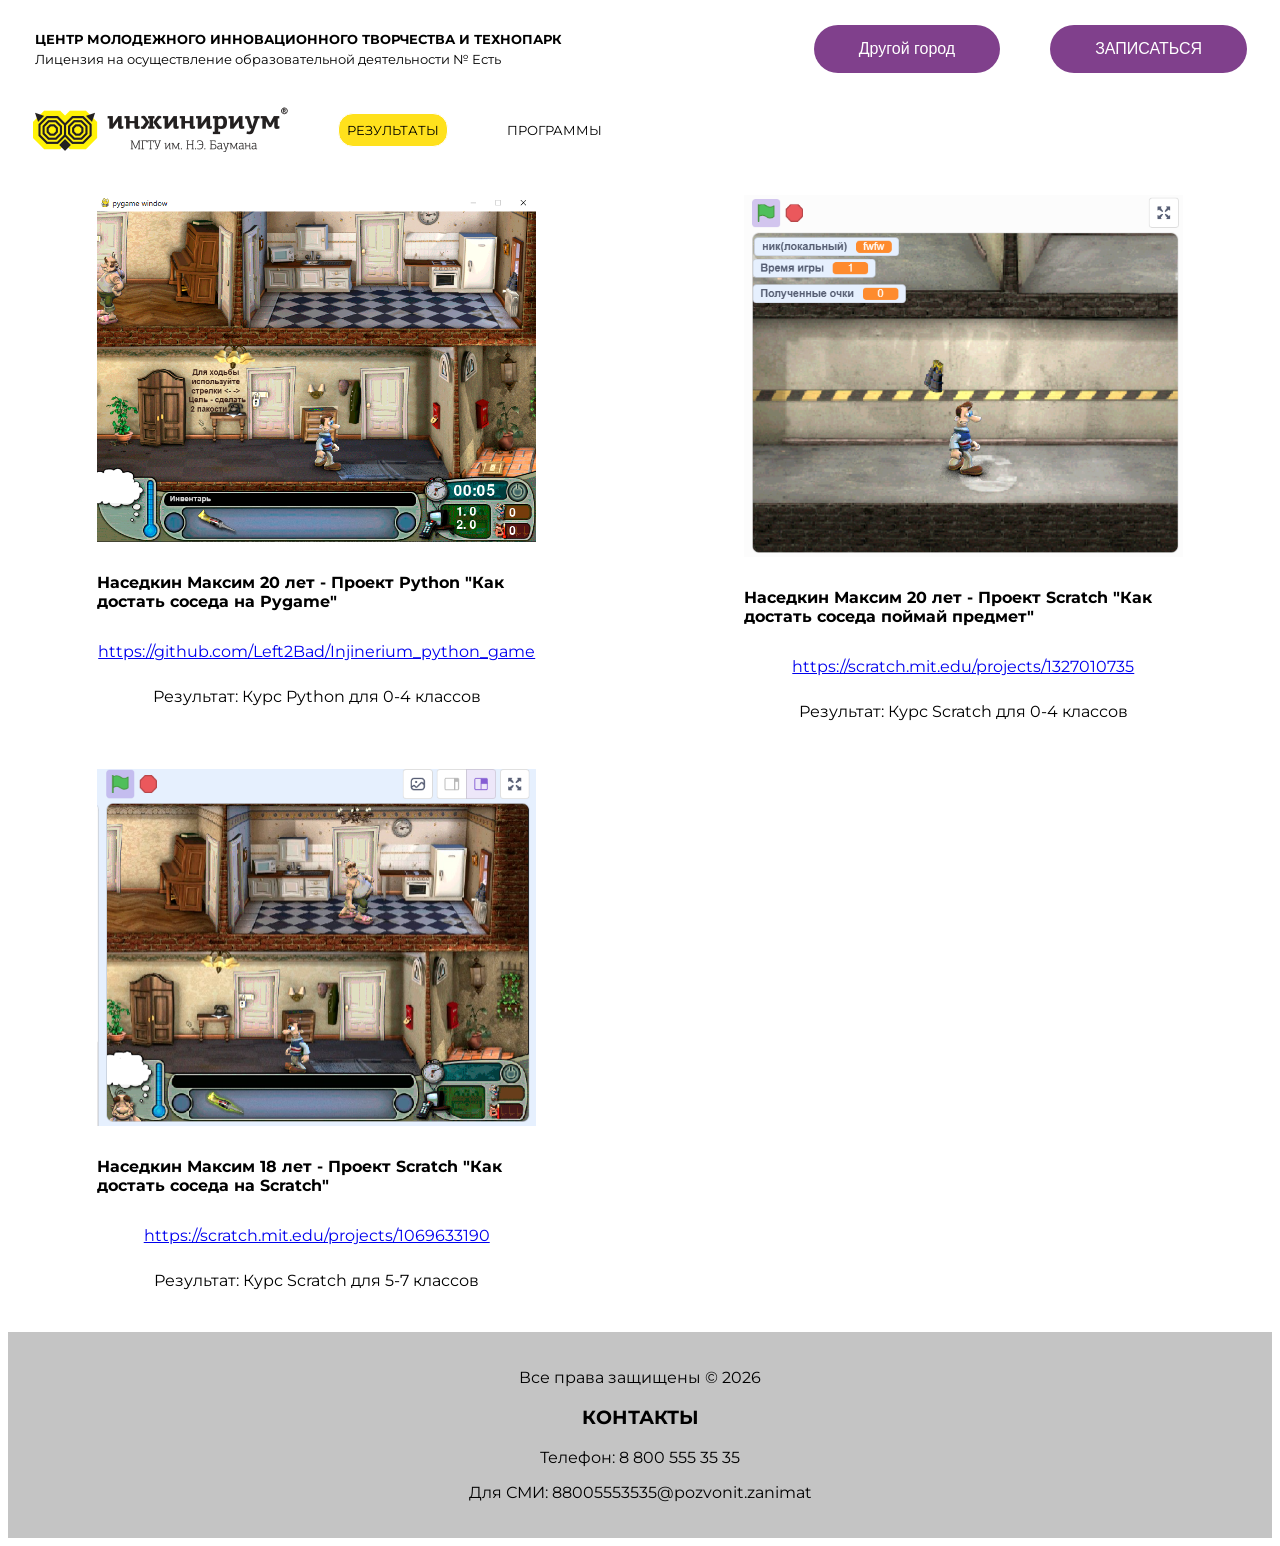
==== result.html @ a4139221 "ershtertsaghgxjtyfn" ====
<!DOCTYPE html>
<html lang="en">
<head>
    <meta charset="UTF-8">
    <meta name="viewport" content="width=device-width, initial-scale=1.0">
    <title>Инжинириум WEB задание</title>
    <link href="https://fonts.googleapis.com/css?family=Montserrat:300,400,500,600,700&display=swap" rel="stylesheet">
    <style>
        #preloader {
            position: fixed;
            inset: 0;
            display: grid;
            background: #ffffff;
            place-items: center;
            z-index: 9999;
            transition: opacity 400ms ease, visibility 400ms ease;
            opacity: 1;
            visibility: visible;
        }
        .preloader__spinner {
            width: 50px;
            height: 50px;
            border-radius: 50%;
            border: 5px solid rgba(0,0,0,0.1);
            border-top-color: #0b5fff;
            animation: spin 1s linear infinite;
        }
        .site-content {
            opacity: 0;
            transform: translateY(6px);
            transition: opacity 500ms cubic-bezier(.2,.8,.2,1), transform 500ms cubic-bezier(.2,.8,.2,1);
        }
        .loaded .site-content {
            opacity: 1;
            transform: translateY(0);
        }
        
        @keyframes spin { to { transform: rotate(360deg);}}

        @media (prefers-reduced-motion: reduce) {
            .preloader__spinner { animation: none; }
            #preloader, .site-content { transition: none !important; }
        }

        body {
            font-family: 'Montserrat', sans-serif;
        }
        .header-container {
            display: flex;
            justify-content: space-between;
            align-items: center;
            padding: 17px 25px;
        }
        .left-col {
            display: flex;
            flex-direction: column;
        }
        .left-col * {
            margin: 2px;
            font-size: 13px;
        }
        .right-col {
            display: flex;
            gap: 50px;
        }
        .btn {
            padding: 15px 45px;
            background-color: #80408c;
            font-size: 16px;
            color: white;
            border: none;
            border-radius: 25px;
        }
        .second-header-container {
            display: flex;
            justify-content:baseline;
            align-items: center;
            padding: 17px 25px;
        }
        .second-header-container a {
            margin-left: 50px;
            text-decoration: none;
            color: black;
            font-size: 13px;
            padding: 8px;
            border-radius: 15px;
            border: 1px solid white;
        }
        a.main {
            background-color: #ffe11c;
        }
        .second-header-container a:hover {
            border: 1px solid black;
        }

        main {
            width: 90%;
            margin: 0 auto;
        }
        .items-container {
            display: flex;
            flex-wrap: wrap;
            justify-content: space-between;
            gap: 20px;
            padding: 20px;
        }
        .item {
            width: 40%;
            display: flex;
            flex-direction: column;
            align-items: center;
            gap: 10px;
            padding: 5px;
            border: 1px solid white;
        }
        .item:hover {
            border: 1px solid black;
        }
        .item img {
            width: 100%;
        }
        footer {
            background-color: #c4c4c4;
            text-align: center;
            padding: 20px;
        }
    </style>
    
</head>
<body>
    <div id="preloader" aria-hidden="true">
        <div class="preloader__spinner" role="status" aria-label="Загрузка"></div>
    </div>
    <div id="site-content" class="site-content">
        <header>
            <div class="header-container">
                <div class="left-col">
                    <h3 class="title">ЦЕНТР МОЛОДЕЖНОГО ИННОВАЦИОННОГО ТВОРЧЕСТВА И ТЕХНОПАРК</h3>
                    <p class="text">Лицензия на осуществление образовательной деятельности № Есть</p>
                </div>
                <div class="right-col">
                    <button class="btn">Другой город</button>
                    <button class="btn">ЗАПИСАТЬСЯ</button>
                </div>
            </div>
            <div class="second-header-container">
                <img src="inginirium.png" alt="Логотип">
                <a href="#" class="main">РЕЗУЛЬТАТЫ</a>
                <a href="#">ПРОГРАММЫ</a>
            </div>
        </header>

        <main>
            <div class="items-container">
                <div class="item">
                    <img src="result1.png" alt="Результат 1">
                    <h4>Наседкин Максим 20 лет - Проект Python "Как достать соседа на Pygame"</h4>
                    <a href="https://github.com/Left2Bad/Injinerium_python_game" target="_blank">https://github.com/Left2Bad/Injinerium_python_game</a>
                    <p>Результат: Курс Python для 0-4 классов</p>
                </div>
                <div class="item">
                    <img src="result2.png" alt="Результат 2">
                    <h4>Наседкин Максим 20 лет - Проект Scratch "Как достать соседа поймай предмет"</h4>
                    <a href="https://scratch.mit.edu/projects/1327010735" target="_blank">https://scratch.mit.edu/projects/1327010735</a>
                    <p>Результат: Курс Scratch для 0-4 классов</p>
                </div>
                <div class="item">
                    <img src="result3.png" alt="Результат 3">
                    <h4>Наседкин Максим 18 лет - Проект Scratch "Как достать соседа на Scratch"</h4>
                    <a href="https://scratch.mit.edu/projects/1069633190" target="_blank">https://scratch.mit.edu/projects/1069633190</a>
                    <p>Результат: Курс Scratch для 5-7 классов</p>
                </div>
            </div>
        </main>

        <footer>
            <p>Все права защищены &copy; 2026</p>
            <h3>КОНТАКТЫ</h3>
            Телефон: 8 800 555 35 35
            <p>Для СМИ: 88005553535@pozvonit.zanimat</p>
        </footer>
    </div>
    <script>
        (function() {
            let MIN_DURATION = 300;
            let start = Date.now();
            let onFinish = function() {
                let elapsed = Date.now() - start;
                let remaining = Math.max(0, MIN_DURATION - elapsed);
                setTimeout(function() {
                    document.documentElement.classList.add('loaded');
                    setTimeout(function() {
                    let p = document.getElementById('preloader');
                    if (p && p.parentNode) {
                        p.parentNode.removeChild(p);
                        document.body.classList.add('loaded');
                    }
                }, 600);
                }, remaining);
            };
            if (document.readyState === 'complete') {
                onFinish();
            } else {
                window.addEventListener('load', onFinish, {once: true});
                setTimeout(function() {
                    if(!document.documentElement.classList.contains('loaded')) {
                        onFinish();
                    }
                }, 5000);
            }
        })();
    </script>
</body>
</html>
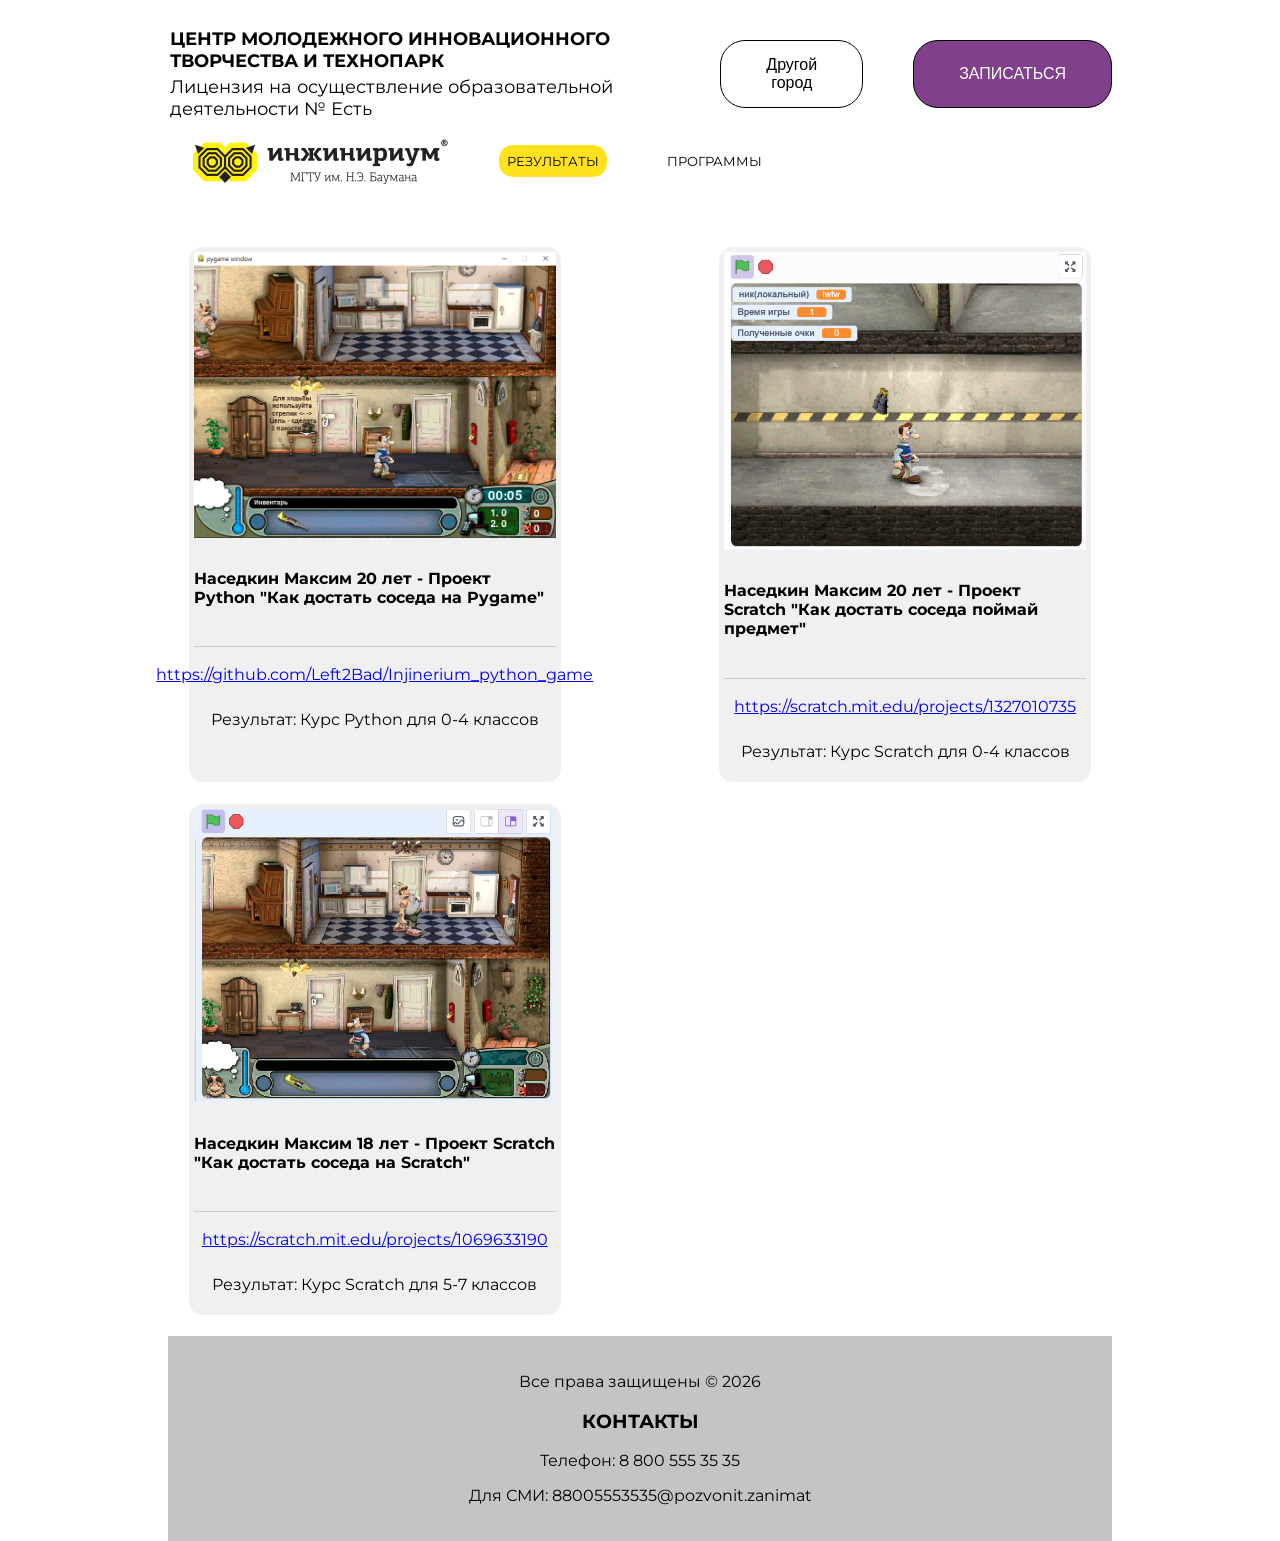
==== commit 8fb55ab6: "Add white button style and adjust header border; update button width" ====
--- a/result.html
+++ b/result.html
@@ -5,127 +5,7 @@
     <meta name="viewport" content="width=device-width, initial-scale=1.0">
     <title>Инжинириум WEB задание</title>
     <link href="https://fonts.googleapis.com/css?family=Montserrat:300,400,500,600,700&display=swap" rel="stylesheet">
-    <style>
-        #preloader {
-            position: fixed;
-            inset: 0;
-            display: grid;
-            background: #ffffff;
-            place-items: center;
-            z-index: 9999;
-            transition: opacity 400ms ease, visibility 400ms ease;
-            opacity: 1;
-            visibility: visible;
-        }
-        .preloader__spinner {
-            width: 50px;
-            height: 50px;
-            border-radius: 50%;
-            border: 5px solid rgba(0,0,0,0.1);
-            border-top-color: #0b5fff;
-            animation: spin 1s linear infinite;
-        }
-        .site-content {
-            opacity: 0;
-            transform: translateY(6px);
-            transition: opacity 500ms cubic-bezier(.2,.8,.2,1), transform 500ms cubic-bezier(.2,.8,.2,1);
-        }
-        .loaded .site-content {
-            opacity: 1;
-            transform: translateY(0);
-        }
-        
-        @keyframes spin { to { transform: rotate(360deg);}}
-
-        @media (prefers-reduced-motion: reduce) {
-            .preloader__spinner { animation: none; }
-            #preloader, .site-content { transition: none !important; }
-        }
-
-        body {
-            font-family: 'Montserrat', sans-serif;
-        }
-        .header-container {
-            display: flex;
-            justify-content: space-between;
-            align-items: center;
-            padding: 17px 25px;
-        }
-        .left-col {
-            display: flex;
-            flex-direction: column;
-        }
-        .left-col * {
-            margin: 2px;
-            font-size: 13px;
-        }
-        .right-col {
-            display: flex;
-            gap: 50px;
-        }
-        .btn {
-            padding: 15px 45px;
-            background-color: #80408c;
-            font-size: 16px;
-            color: white;
-            border: none;
-            border-radius: 25px;
-        }
-        .second-header-container {
-            display: flex;
-            justify-content:baseline;
-            align-items: center;
-            padding: 17px 25px;
-        }
-        .second-header-container a {
-            margin-left: 50px;
-            text-decoration: none;
-            color: black;
-            font-size: 13px;
-            padding: 8px;
-            border-radius: 15px;
-            border: 1px solid white;
-        }
-        a.main {
-            background-color: #ffe11c;
-        }
-        .second-header-container a:hover {
-            border: 1px solid black;
-        }
-
-        main {
-            width: 90%;
-            margin: 0 auto;
-        }
-        .items-container {
-            display: flex;
-            flex-wrap: wrap;
-            justify-content: space-between;
-            gap: 20px;
-            padding: 20px;
-        }
-        .item {
-            width: 40%;
-            display: flex;
-            flex-direction: column;
-            align-items: center;
-            gap: 10px;
-            padding: 5px;
-            border: 1px solid white;
-        }
-        .item:hover {
-            border: 1px solid black;
-        }
-        .item img {
-            width: 100%;
-        }
-        footer {
-            background-color: #c4c4c4;
-            text-align: center;
-            padding: 20px;
-        }
-    </style>
-    
+    <link rel ="stylesheet" href="style.css">
 </head>
 <body>
     <div id="preloader" aria-hidden="true">
@@ -139,14 +19,14 @@
                     <p class="text">Лицензия на осуществление образовательной деятельности № Есть</p>
                 </div>
                 <div class="right-col">
-                    <button class="btn">Другой город</button>
+                    <button class="btn white-btn">Другой город</button>
                     <button class="btn">ЗАПИСАТЬСЯ</button>
                 </div>
             </div>
             <div class="second-header-container">
                 <img src="inginirium.png" alt="Логотип">
-                <a href="#" class="main">РЕЗУЛЬТАТЫ</a>
-                <a href="#">ПРОГРАММЫ</a>
+                <a href="result.html" class="main">РЕЗУЛЬТАТЫ</a>
+                <a href="programs.html">ПРОГРАММЫ</a>
             </div>
         </header>
 
@@ -155,18 +35,21 @@
                 <div class="item">
                     <img src="result1.png" alt="Результат 1">
                     <h4>Наседкин Максим 20 лет - Проект Python "Как достать соседа на Pygame"</h4>
+                    <hr>
                     <a href="https://github.com/Left2Bad/Injinerium_python_game" target="_blank">https://github.com/Left2Bad/Injinerium_python_game</a>
                     <p>Результат: Курс Python для 0-4 классов</p>
                 </div>
                 <div class="item">
                     <img src="result2.png" alt="Результат 2">
                     <h4>Наседкин Максим 20 лет - Проект Scratch "Как достать соседа поймай предмет"</h4>
+                    <hr>
                     <a href="https://scratch.mit.edu/projects/1327010735" target="_blank">https://scratch.mit.edu/projects/1327010735</a>
                     <p>Результат: Курс Scratch для 0-4 классов</p>
                 </div>
                 <div class="item">
                     <img src="result3.png" alt="Результат 3">
                     <h4>Наседкин Максим 18 лет - Проект Scratch "Как достать соседа на Scratch"</h4>
+                    <hr>
                     <a href="https://scratch.mit.edu/projects/1069633190" target="_blank">https://scratch.mit.edu/projects/1069633190</a>
                     <p>Результат: Курс Scratch для 5-7 классов</p>
                 </div>
--- a/style.css
+++ b/style.css
@@ -0,0 +1,141 @@
+#preloader {
+    position: fixed;
+    inset: 0;
+    display: grid;
+    background: #ffffff;
+    place-items: center;
+    z-index: 9999;
+    transition: opacity 400ms ease, visibility 400ms ease;
+    opacity: 1;
+    visibility: visible;
+}
+.preloader__spinner {
+    width: 50px;
+    height: 50px;
+    border-radius: 50%;
+    border: 5px solid rgba(0,0,0,0.1);
+    border-top-color: #0b5fff;
+    animation: spin 1s linear infinite;
+}
+.site-content {
+    opacity: 0;
+    transform: translateY(6px);
+    transition: opacity 500ms cubic-bezier(.2,.8,.2,1), transform 500ms cubic-bezier(.2,.8,.2,1);
+}
+.loaded .site-content {
+    opacity: 1;
+    transform: translateY(0);
+}
+
+@keyframes spin { to { transform: rotate(360deg);}}
+
+@media (prefers-reduced-motion: reduce) {
+    .preloader__spinner { animation: none; }
+    #preloader, .site-content { transition: none !important; }
+}
+
+body {
+    box-sizing: border-box;
+    font-family: 'Montserrat', sans-serif;
+    padding: 0 40px;
+    width: 80vw;
+    margin: 0 auto;
+}
+header {
+    margin: 2vw auto;
+}
+.header-container {
+    width: 100%;
+    display: flex;
+    justify-content: space-between;
+    align-items: center;
+}
+.left-col {
+    display: flex;
+    flex-direction: column;
+}
+.left-col * {
+    margin: 2px;
+    font-size: 2vh;
+}
+.right-col {
+    display: flex;
+    gap: 50px;  
+}
+.btn {
+    padding: 15px 45px;
+    background-color: #80408c;
+    font-size: 16px;
+    color: white;
+    border: 1px solid black;
+    border-radius: 25px;
+}
+.white-btn {
+    background-color: white;
+    color: black;
+}
+.second-header-container {
+    width: 100%;
+    display: flex;
+    justify-content:baseline;
+    align-items: center;
+    padding: 17px 25px;
+}
+.second-header-container a {
+    margin-left: 50px;
+    text-decoration: none;
+    color: black;
+    font-size: 13px;
+    padding: 8px;
+    border-radius: 15px;
+    border: 1px solid white;
+}
+a.main {
+    background-color: #ffe11c;
+}
+.second-header-container a:hover {
+    border: 1px solid black;
+}
+
+main {
+    width: 100%;
+    margin: 0 auto;
+}
+.items-container {
+    display: flex;
+    flex-wrap: wrap;
+    justify-content: space-between;
+    gap: 20px;
+    padding: 20px;
+}
+.item {
+    width: 40%;
+    display: flex;
+    flex-direction: column;
+    align-items: center;
+    gap: 10px;
+    padding: 5px;
+    border: 1px solid white;
+    border-radius: 15px;
+    background-color: #f0f0f0;
+}
+.item:hover {
+    border: 1px solid black;
+}
+.item img {
+    width: 100%;
+}
+.wide-paddings {
+    width: 25%;
+    padding: 3vh 5vh;
+}
+hr {
+    border: none; 
+    border-top: 1px solid #ccc;
+    width: 100%;
+}
+footer {
+    background-color: #c4c4c4;
+    text-align: center;
+    padding: 20px;
+}
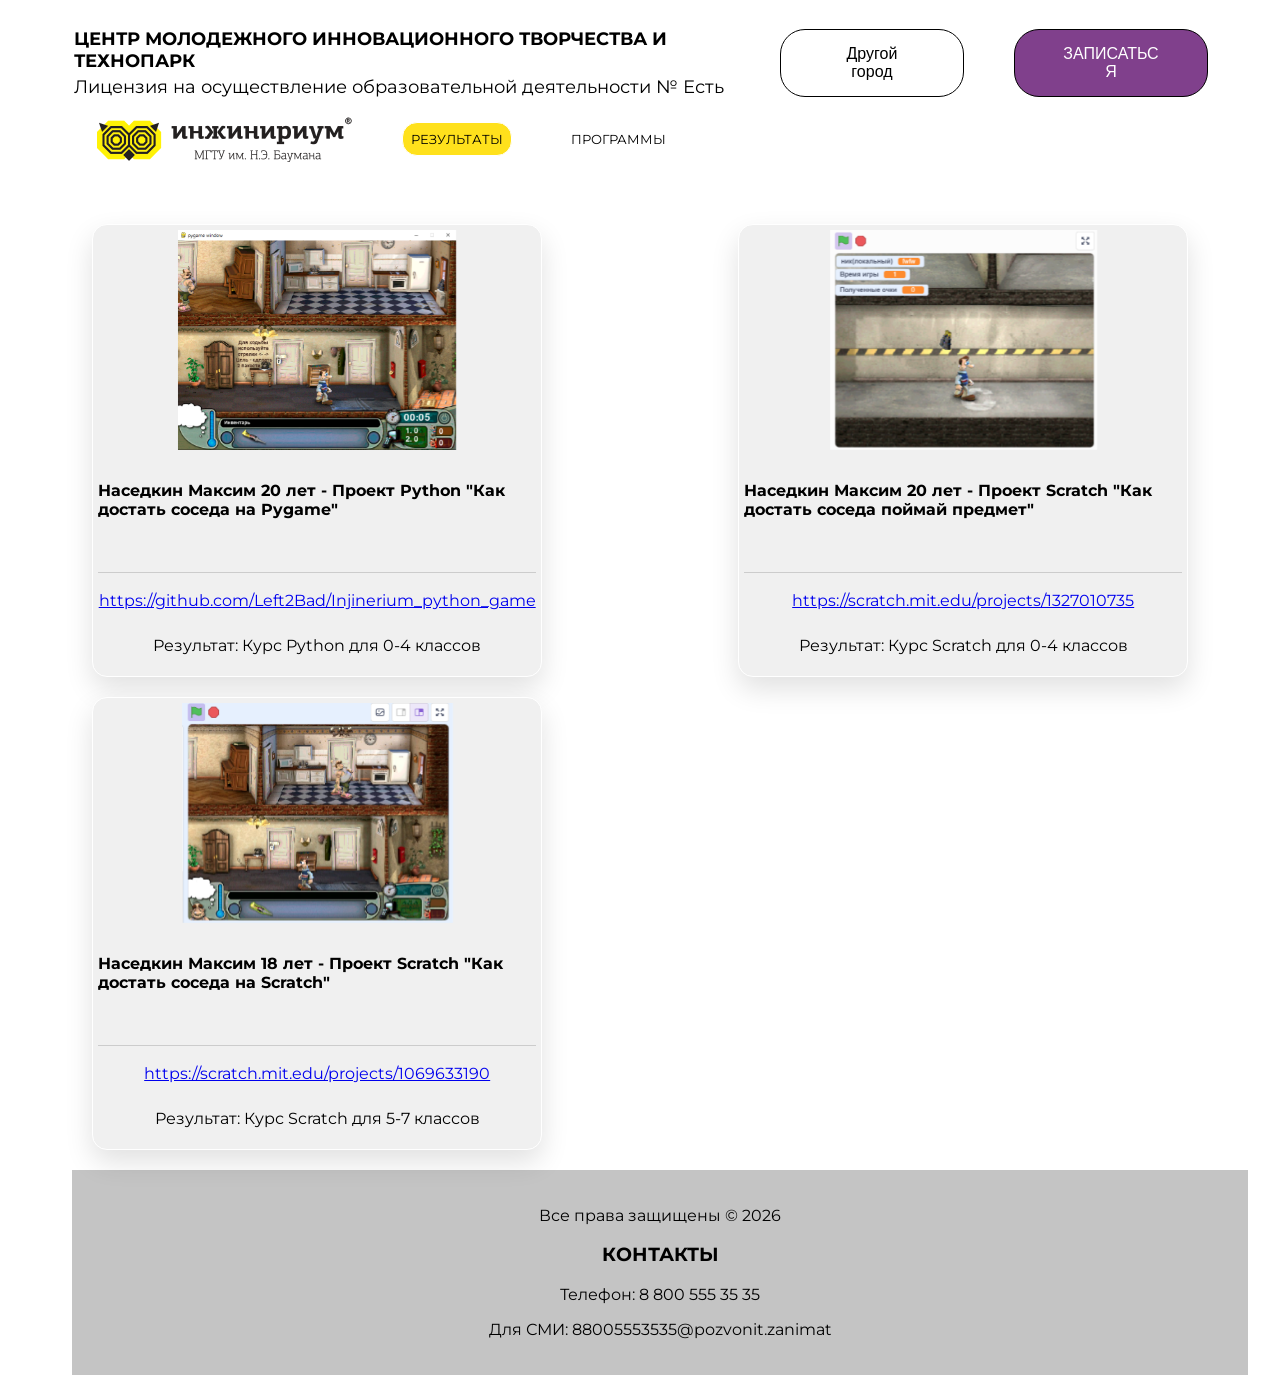
==== commit ef4220f9: "анимации карточек при наведении" ====
--- a/result.html
+++ b/result.html
@@ -63,35 +63,6 @@
             <p>Для СМИ: 88005553535@pozvonit.zanimat</p>
         </footer>
     </div>
-    <script>
-        (function() {
-            let MIN_DURATION = 300;
-            let start = Date.now();
-            let onFinish = function() {
-                let elapsed = Date.now() - start;
-                let remaining = Math.max(0, MIN_DURATION - elapsed);
-                setTimeout(function() {
-                    document.documentElement.classList.add('loaded');
-                    setTimeout(function() {
-                    let p = document.getElementById('preloader');
-                    if (p && p.parentNode) {
-                        p.parentNode.removeChild(p);
-                        document.body.classList.add('loaded');
-                    }
-                }, 600);
-                }, remaining);
-            };
-            if (document.readyState === 'complete') {
-                onFinish();
-            } else {
-                window.addEventListener('load', onFinish, {once: true});
-                setTimeout(function() {
-                    if(!document.documentElement.classList.contains('loaded')) {
-                        onFinish();
-                    }
-                }, 5000);
-            }
-        })();
-    </script>
+    <script src="script.js"></script>
 </body>
 </html>
--- a/style.css
+++ b/style.css
@@ -35,10 +35,11 @@
 }
 
 body {
+    overflow-wrap: anywhere;
     box-sizing: border-box;
     font-family: 'Montserrat', sans-serif;
     padding: 0 40px;
-    width: 80vw;
+    width: 95vw;
     margin: 0 auto;
 }
 header {
@@ -105,6 +106,7 @@
     display: flex;
     flex-wrap: wrap;
     justify-content: space-between;
+    align-items: stretch;
     gap: 20px;
     padding: 20px;
 }
@@ -114,16 +116,31 @@
     flex-direction: column;
     align-items: center;
     gap: 10px;
+    height: 100%;
     padding: 5px;
     border: 1px solid white;
     border-radius: 15px;
     background-color: #f0f0f0;
+    box-shadow: rgba(0, 0, 0, 0.12) 0px 12px 28px;
+    transform-style: preserve-3d;
+    will-change: transform, box-shadow;
+    transition: box-shadow 0.2s ease;
 }
 .item:hover {
     border: 1px solid black;
 }
 .item img {
     width: 100%;
+    height: 220px;
+    object-fit: contain;
+    display: block;
+}
+.item h4 {
+    width: 100%;
+    min-height: 3.2em;
+}
+.item .btn {
+    margin-top: auto;
 }
 .wide-paddings {
     width: 25%;
@@ -135,6 +152,7 @@
     width: 100%;
 }
 footer {
+    width: 100%;
     background-color: #c4c4c4;
     text-align: center;
     padding: 20px;
